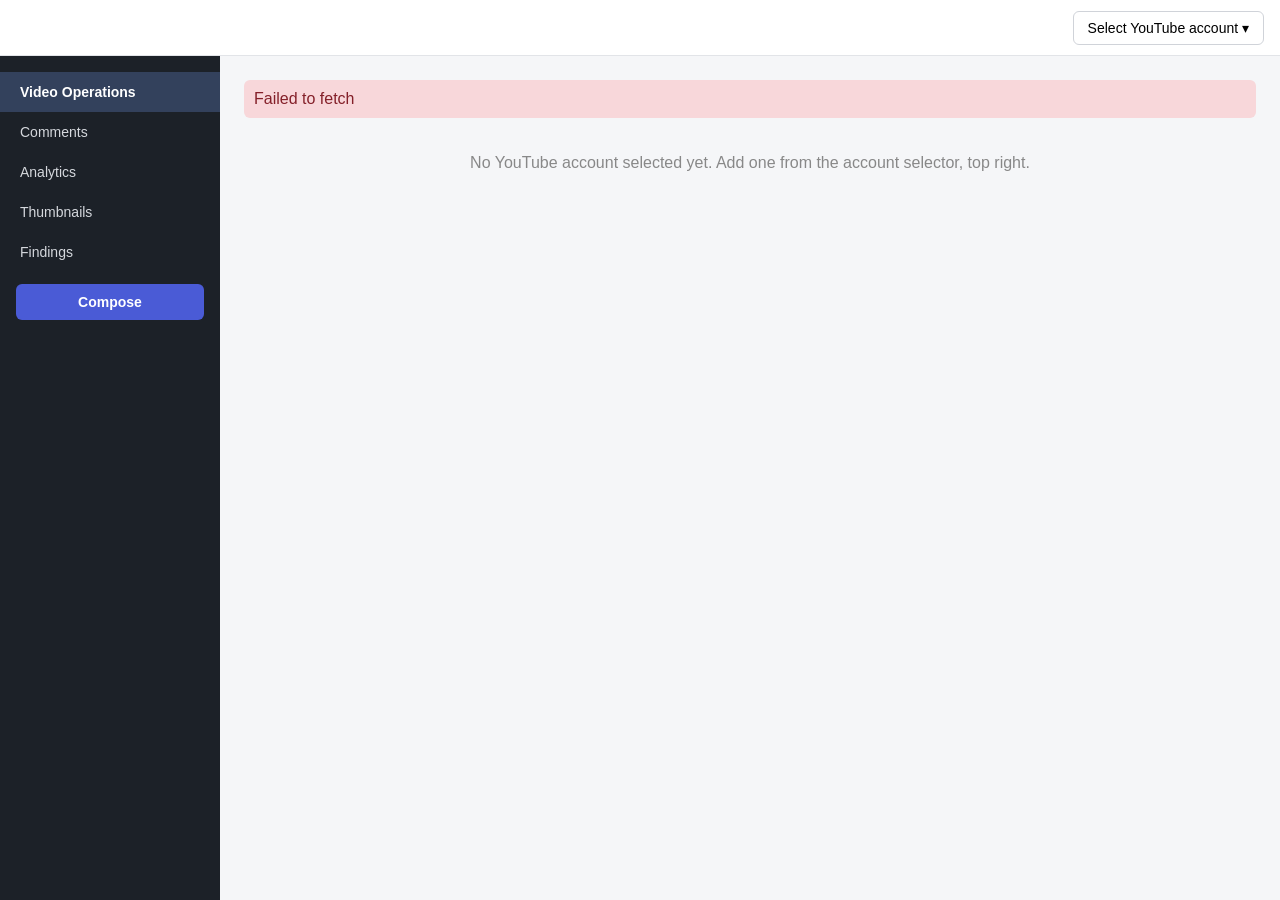
==== frontend/public/index.html @ ed94a9a6 "Implement full app per PROCEED_DEVELOPMENT.md (batches 1-12) Full-stack build covering every batch i" ====
<!DOCTYPE html>
<html lang="en">
<head>
<meta charset="UTF-8">
<meta name="viewport" content="width=device-width, initial-scale=1.0">
<title>Magulsakwala-tv</title>
<link rel="stylesheet" href="src/styles.css">
<script>
  // Point this at the PHP backend if it's served from a different origin
  // than this frontend. Leave as '' if both are served from the same origin.
  window.API_BASE = window.API_BASE || 'http://localhost:8100';
</script>
</head>
<body>
<div id="root"></div>

<!-- Vendored libraries (no npm/Node — see CLAUDE.md). Downloaded once from
     the npm registry tarballs and committed as static files. -->
<script src="vendor/react.production.min.js"></script>
<script src="vendor/react-dom.production.min.js"></script>
<script src="vendor/babel.min.js"></script>

<script src="src/api.js"></script>

<script type="text/babel" data-presets="react" src="src/components/TopBar.jsx"></script>
<script type="text/babel" data-presets="react" src="src/components/Sidebar.jsx"></script>
<script type="text/babel" data-presets="react" src="src/components/AccountEditPage.jsx"></script>
<script type="text/babel" data-presets="react" src="src/components/VideoOperationsPage.jsx"></script>
<script type="text/babel" data-presets="react" src="src/components/ComposeScreen.jsx"></script>
<script type="text/babel" data-presets="react" src="src/components/FindingsPage.jsx"></script>
<script type="text/babel" data-presets="react" src="src/components/CommentsPage.jsx"></script>
<script type="text/babel" data-presets="react" src="src/components/ThumbnailsEditor.jsx"></script>
<script type="text/babel" data-presets="react" src="src/components/AnalyticsPage.jsx"></script>
<script type="text/babel" data-presets="react" src="src/app.jsx"></script>
</body>
</html>
---- frontend/public/src/styles.css ----
* { box-sizing: border-box; }
body { margin: 0; font-family: -apple-system, Segoe UI, Roboto, sans-serif; background: #f5f6f8; color: #1a1a1a; }

#root { display: flex; flex-direction: column; height: 100vh; }

.topbar {
  height: 56px;
  background: #ffffff;
  border-bottom: 1px solid #e2e4e8;
  display: flex;
  align-items: center;
  justify-content: flex-end;
  padding: 0 16px;
  position: relative;
  flex-shrink: 0;
}

.account-select-box { position: relative; }
.account-select-button {
  padding: 8px 14px;
  border: 1px solid #d0d3d9;
  border-radius: 6px;
  background: #fff;
  cursor: pointer;
  font-size: 14px;
}
.account-dropdown {
  position: absolute;
  right: 0;
  top: 42px;
  background: #fff;
  border: 1px solid #d0d3d9;
  border-radius: 6px;
  min-width: 240px;
  box-shadow: 0 4px 12px rgba(0,0,0,0.1);
  z-index: 20;
}
.account-dropdown-row {
  display: flex;
  align-items: center;
  justify-content: space-between;
  padding: 8px 12px;
  cursor: pointer;
}
.account-dropdown-row:hover { background: #f0f1f3; }
.account-dropdown-row.selected { font-weight: 600; }
.account-edit-btn {
  border: none;
  background: transparent;
  cursor: pointer;
  color: #4a5bd6;
  font-size: 12px;
}
.account-dropdown-footer { border-top: 1px solid #eee; padding: 8px 12px; }

.body-row { display: flex; flex: 1; min-height: 0; }

.sidebar {
  width: 220px;
  background: #1c2128;
  color: #d5d8dd;
  padding: 16px 0;
  flex-shrink: 0;
  overflow-y: auto;
}
.sidebar-item {
  padding: 12px 20px;
  cursor: pointer;
  font-size: 14px;
}
.sidebar-item:hover { background: #2a313c; }
.sidebar-item.active { background: #33415c; color: #fff; font-weight: 600; }
.sidebar-compose-btn {
  margin: 12px 16px 0;
  padding: 10px;
  background: #4a5bd6;
  color: #fff;
  border: none;
  border-radius: 6px;
  cursor: pointer;
  width: calc(100% - 32px);
  font-size: 14px;
  font-weight: 600;
}

.main {
  flex: 1;
  overflow-y: auto;
  padding: 24px;
}

.page-title { font-size: 20px; font-weight: 700; margin-bottom: 16px; }

.card {
  background: #fff;
  border: 1px solid #e2e4e8;
  border-radius: 8px;
  padding: 16px;
  margin-bottom: 16px;
}

.btn {
  padding: 8px 14px;
  border-radius: 6px;
  border: 1px solid #d0d3d9;
  background: #fff;
  cursor: pointer;
  font-size: 14px;
}
.btn-primary { background: #4a5bd6; color: #fff; border-color: #4a5bd6; }
.btn-danger { background: #d64a4a; color: #fff; border-color: #d64a4a; }
.btn:disabled { opacity: 0.5; cursor: not-allowed; }

.field { margin-bottom: 12px; display: flex; flex-direction: column; gap: 4px; }
.field label { font-size: 13px; font-weight: 600; color: #444; }
.field input, .field textarea, .field select {
  padding: 8px;
  border: 1px solid #d0d3d9;
  border-radius: 6px;
  font-size: 14px;
  font-family: inherit;
}

.table { width: 100%; border-collapse: collapse; }
.table th, .table td { text-align: left; padding: 8px; border-bottom: 1px solid #eee; font-size: 14px; }
.status-pill { padding: 2px 8px; border-radius: 10px; font-size: 12px; background: #eef0f4; }
.status-draft { background: #eee; }
.status-prepared { background: #fff3cd; }
.status-scheduled { background: #cfe2ff; }
.status-published { background: #d1e7dd; }
.status-failed { background: #f8d7da; }

.modal-overlay {
  position: fixed; inset: 0; background: rgba(0,0,0,0.4);
  display: flex; align-items: center; justify-content: center; z-index: 50;
}
.modal {
  background: #fff; border-radius: 8px; padding: 20px;
  width: 640px; max-width: 90vw; max-height: 85vh; overflow-y: auto;
}

.error-banner { background: #f8d7da; color: #842029; padding: 10px; border-radius: 6px; margin-bottom: 12px; }
.empty-state { color: #888; padding: 24px; text-align: center; }

.compose-preview { display: flex; gap: 24px; }
.compose-preview img { width: 320px; border-radius: 8px; border: 1px solid #ddd; }

.thumbnail-slots { display: grid; grid-template-columns: repeat(3, 1fr); gap: 12px; }
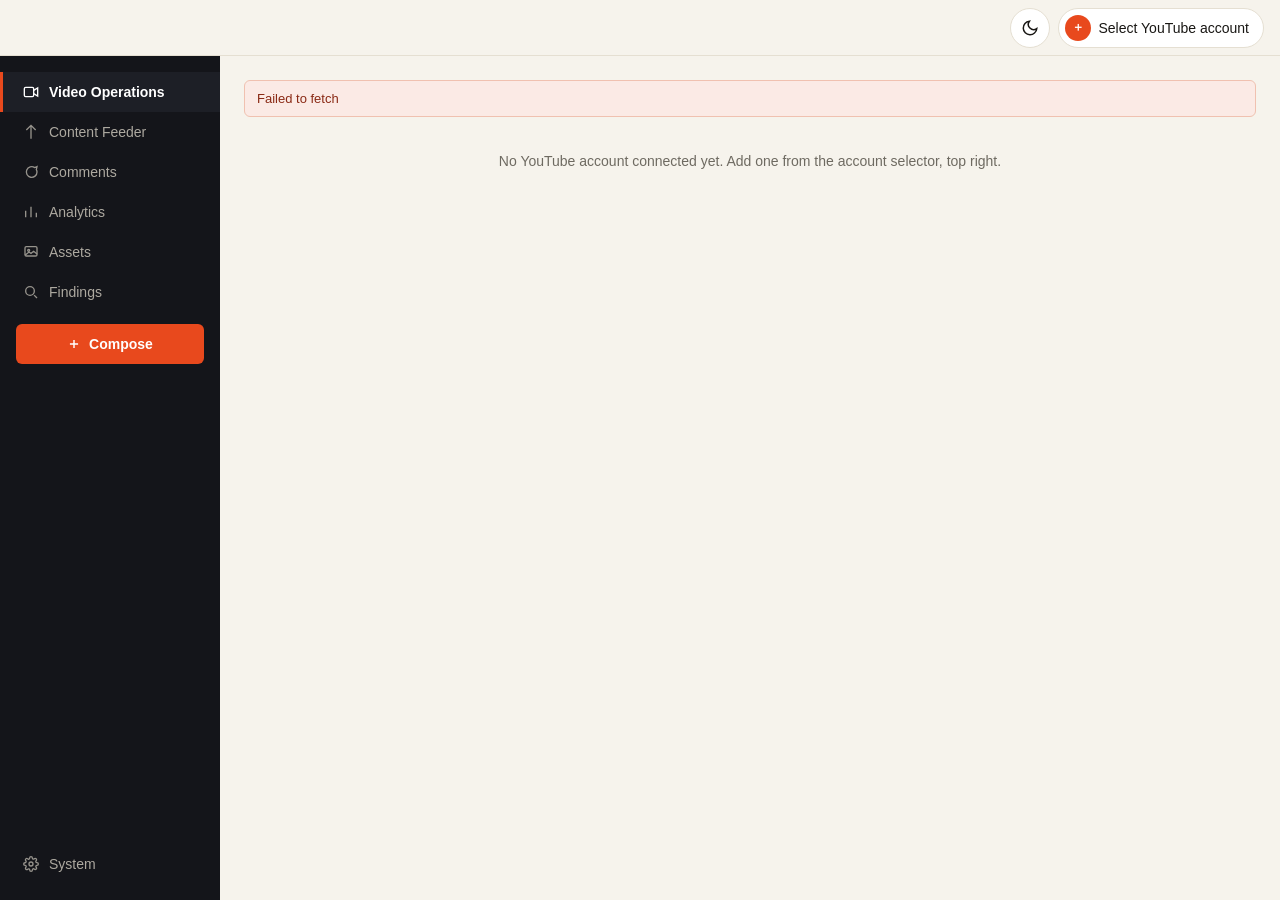
==== commit 9ce0f27e: "changes" ====
--- a/frontend/public/index.html
+++ b/frontend/public/index.html
@@ -9,6 +9,15 @@
   // Point this at the PHP backend if it's served from a different origin
   // than this frontend. Leave as '' if both are served from the same origin.
   window.API_BASE = window.API_BASE || 'http://localhost:8100';
+
+  // Apply saved theme before first paint (avoids a flash of the wrong
+  // theme). No saved preference = follow the OS (handled by CSS alone).
+  (function () {
+    var saved = localStorage.getItem('theme');
+    if (saved === 'light' || saved === 'dark') {
+      document.documentElement.setAttribute('data-theme', saved);
+    }
+  })();
 </script>
 </head>
 <body>
@@ -22,15 +31,20 @@
 
 <script src="src/api.js"></script>
 
+<script type="text/babel" data-presets="react" src="src/components/Toast.jsx"></script>
+<script type="text/babel" data-presets="react" src="src/components/ConfirmDialog.jsx"></script>
 <script type="text/babel" data-presets="react" src="src/components/TopBar.jsx"></script>
 <script type="text/babel" data-presets="react" src="src/components/Sidebar.jsx"></script>
 <script type="text/babel" data-presets="react" src="src/components/AccountEditPage.jsx"></script>
 <script type="text/babel" data-presets="react" src="src/components/VideoOperationsPage.jsx"></script>
+<script type="text/babel" data-presets="react" src="src/components/ContentFeederPage.jsx"></script>
 <script type="text/babel" data-presets="react" src="src/components/ComposeScreen.jsx"></script>
 <script type="text/babel" data-presets="react" src="src/components/FindingsPage.jsx"></script>
 <script type="text/babel" data-presets="react" src="src/components/CommentsPage.jsx"></script>
 <script type="text/babel" data-presets="react" src="src/components/ThumbnailsEditor.jsx"></script>
+<script type="text/babel" data-presets="react" src="src/components/AssetsPage.jsx"></script>
 <script type="text/babel" data-presets="react" src="src/components/AnalyticsPage.jsx"></script>
+<script type="text/babel" data-presets="react" src="src/components/SystemPage.jsx"></script>
 <script type="text/babel" data-presets="react" src="src/app.jsx"></script>
 </body>
 </html>
--- a/frontend/public/src/styles.css
+++ b/frontend/public/src/styles.css
@@ -1,12 +1,108 @@
+/* Broadcast Control Room — design tokens */
+:root {
+  --canvas: #F6F3EC;
+  --surface: #FFFFFF;
+  --ink: #191714;
+  --ink-soft: #6E6A61;
+  --line: #E5DFD2;
+  --accent: #E8491D;
+  --accent-ink: #FFFFFF;
+  --sidebar-bg: #14151A;
+  --sidebar-fg: #ADA9A0;
+  --sidebar-fg-active: #FFFFFF;
+
+  --status-draft: #8A8577;
+  --status-prepared: #C98A1C;
+  --status-scheduled: #2F6FED;
+  --status-published: #1D8A5F;
+  --status-failed: #C22E2E;
+
+  --error-bg: #FBEAE5;
+  --error-fg: #8A2A15;
+  --error-border: #F0C1B0;
+  --skeleton-highlight: #EFEAE0;
+  --toast-bg: #191714;
+  --toast-fg: #FFFFFF;
+  --overlay: rgba(20,17,15,0.45);
+  --scrim-strong: rgba(20,17,15,0.65);
+  --shadow: rgba(25,23,20,0.12);
+
+  --font-sans: -apple-system, "Segoe UI", Roboto, Helvetica, Arial, sans-serif;
+  --font-mono: ui-monospace, SFMono-Regular, Menlo, Consolas, monospace;
+
+  --radius: 8px;
+  --sidebar-width: 220px;
+}
+
+/* Dark mode: follows OS preference by default; [data-theme] on <html>
+   (set by the toggle in TopBar, persisted in localStorage) overrides it
+   explicitly in either direction. Sidebar stays dark in both themes —
+   it's a fixed design element, not part of the light/dark surface. */
+@media (prefers-color-scheme: dark) {
+  :root:not([data-theme="light"]) {
+    --canvas: #17181D;
+    --surface: #1F2027;
+    --ink: #F1EFE9;
+    --ink-soft: #9C988E;
+    --line: #33343C;
+    --error-bg: #3A211C;
+    --error-fg: #F3A78E;
+    --error-border: #5C2E24;
+    --skeleton-highlight: #2A2B33;
+    --toast-bg: #2A2B33;
+    --overlay: rgba(0,0,0,0.6);
+    --scrim-strong: rgba(0,0,0,0.75);
+    --shadow: rgba(0,0,0,0.4);
+  }
+}
+:root[data-theme="dark"] {
+  --canvas: #17181D;
+  --surface: #1F2027;
+  --ink: #F1EFE9;
+  --ink-soft: #9C988E;
+  --line: #33343C;
+  --error-bg: #3A211C;
+  --error-fg: #F3A78E;
+  --error-border: #5C2E24;
+  --skeleton-highlight: #2A2B33;
+  --toast-bg: #2A2B33;
+  --overlay: rgba(0,0,0,0.6);
+  --scrim-strong: rgba(0,0,0,0.75);
+  --shadow: rgba(0,0,0,0.4);
+}
+
 * { box-sizing: border-box; }
-body { margin: 0; font-family: -apple-system, Segoe UI, Roboto, sans-serif; background: #f5f6f8; color: #1a1a1a; }
+
+body {
+  margin: 0;
+  font-family: var(--font-sans);
+  background: var(--canvas);
+  color: var(--ink);
+}
 
 #root { display: flex; flex-direction: column; height: 100vh; }
 
+a { color: var(--accent); }
+
+:focus-visible {
+  outline: 2px solid var(--accent);
+  outline-offset: 2px;
+  border-radius: 4px;
+}
+
+.eyebrow {
+  text-transform: uppercase;
+  letter-spacing: 0.06em;
+  font-size: 11px;
+  font-weight: 700;
+  color: var(--ink-soft);
+}
+
+/* Top bar */
 .topbar {
   height: 56px;
-  background: #ffffff;
-  border-bottom: 1px solid #e2e4e8;
+  background: var(--canvas);
+  border-bottom: 1px solid var(--line);
   display: flex;
   align-items: center;
   justify-content: flex-end;
@@ -15,25 +111,60 @@
   flex-shrink: 0;
 }
 
+.theme-toggle-btn {
+  display: flex;
+  align-items: center;
+  justify-content: center;
+  width: 40px;
+  height: 40px;
+  margin-right: 8px;
+  border: 1px solid var(--line);
+  border-radius: 50%;
+  background: var(--surface);
+  color: var(--ink);
+  cursor: pointer;
+  flex-shrink: 0;
+}
+.theme-toggle-btn:hover { border-color: var(--ink-soft); }
+
 .account-select-box { position: relative; }
 .account-select-button {
-  padding: 8px 14px;
-  border: 1px solid #d0d3d9;
-  border-radius: 6px;
-  background: #fff;
+  display: flex;
+  align-items: center;
+  gap: 8px;
+  padding: 6px 14px 6px 6px;
+  border: 1px solid var(--line);
+  border-radius: 999px;
+  background: var(--surface);
   cursor: pointer;
   font-size: 14px;
+  color: var(--ink);
+  min-height: 40px;
+}
+.account-badge {
+  width: 26px;
+  height: 26px;
+  border-radius: 50%;
+  background: var(--accent);
+  color: var(--accent-ink);
+  display: flex;
+  align-items: center;
+  justify-content: center;
+  font-size: 12px;
+  font-weight: 700;
+  flex-shrink: 0;
 }
 .account-dropdown {
   position: absolute;
   right: 0;
-  top: 42px;
-  background: #fff;
-  border: 1px solid #d0d3d9;
-  border-radius: 6px;
-  min-width: 240px;
-  box-shadow: 0 4px 12px rgba(0,0,0,0.1);
+  top: 46px;
+  background: var(--surface);
+  border: 1px solid var(--line);
+  border-radius: var(--radius);
+  min-width: 260px;
+  box-shadow: 0 8px 24px var(--shadow);
   z-index: 20;
+  overflow: hidden;
 }
 .account-dropdown-row {
   display: flex;
@@ -42,46 +173,81 @@
   padding: 8px 12px;
   cursor: pointer;
 }
-.account-dropdown-row:hover { background: #f0f1f3; }
+.account-dropdown-row:hover { background: var(--canvas); }
+
+.list-row {
+  padding: 11px 8px;
+  cursor: pointer;
+  border-bottom: 1px solid var(--line);
+  color: var(--ink);
+}
+.list-row:last-child { border-bottom: none; }
+.list-row:hover { background: var(--canvas); }
 .account-dropdown-row.selected { font-weight: 600; }
 .account-edit-btn {
   border: none;
   background: transparent;
   cursor: pointer;
-  color: #4a5bd6;
-  font-size: 12px;
-}
-.account-dropdown-footer { border-top: 1px solid #eee; padding: 8px 12px; }
+  color: var(--ink-soft);
+  font-size: 13px;
+  min-width: 32px;
+  min-height: 32px;
+  border-radius: 6px;
+}
+.account-edit-btn:hover { background: var(--canvas); color: var(--ink); }
+.account-dropdown-footer { border-top: 1px solid var(--line); padding: 8px; }
 
 .body-row { display: flex; flex: 1; min-height: 0; }
 
+/* Sidebar */
 .sidebar {
-  width: 220px;
-  background: #1c2128;
-  color: #d5d8dd;
+  width: var(--sidebar-width);
+  background: var(--sidebar-bg);
+  color: var(--sidebar-fg);
   padding: 16px 0;
   flex-shrink: 0;
   overflow-y: auto;
-}
+  display: flex;
+  flex-direction: column;
+}
+.sidebar-nav { display: flex; flex-direction: column; }
 .sidebar-item {
-  padding: 12px 20px;
+  display: flex;
+  align-items: center;
+  gap: 10px;
+  padding: 11px 20px;
   cursor: pointer;
   font-size: 14px;
-}
-.sidebar-item:hover { background: #2a313c; }
-.sidebar-item.active { background: #33415c; color: #fff; font-weight: 600; }
+  min-height: 40px;
+  border-left: 3px solid transparent;
+}
+.sidebar-item svg { flex-shrink: 0; opacity: 0.85; }
+.sidebar-item:hover { background: #1D1F26; color: var(--sidebar-fg-active); }
+.sidebar-item.active {
+  background: #1D1F26;
+  color: var(--sidebar-fg-active);
+  border-left-color: var(--accent);
+  font-weight: 600;
+}
+.sidebar-item.active svg { opacity: 1; }
 .sidebar-compose-btn {
+  display: flex;
+  align-items: center;
+  justify-content: center;
+  gap: 8px;
   margin: 12px 16px 0;
-  padding: 10px;
-  background: #4a5bd6;
-  color: #fff;
+  padding: 11px;
+  background: var(--accent);
+  color: var(--accent-ink);
   border: none;
   border-radius: 6px;
   cursor: pointer;
   width: calc(100% - 32px);
   font-size: 14px;
   font-weight: 600;
-}
+  min-height: 40px;
+}
+.sidebar-compose-btn:hover { filter: brightness(1.08); }
 
 .main {
   flex: 1;
@@ -89,60 +255,244 @@
   padding: 24px;
 }
 
-.page-title { font-size: 20px; font-weight: 700; margin-bottom: 16px; }
+.page-title { font-size: 20px; font-weight: 700; margin-bottom: 4px; }
+.page-subtitle { color: var(--ink-soft); font-size: 13px; margin: 0 0 16px; }
 
 .card {
-  background: #fff;
-  border: 1px solid #e2e4e8;
-  border-radius: 8px;
+  background: var(--surface);
+  border: 1px solid var(--line);
+  border-radius: var(--radius);
   padding: 16px;
   margin-bottom: 16px;
 }
 
 .btn {
-  padding: 8px 14px;
-  border-radius: 6px;
-  border: 1px solid #d0d3d9;
-  background: #fff;
+  padding: 9px 16px;
+  border-radius: 6px;
+  border: 1px solid var(--line);
+  background: var(--surface);
+  color: var(--ink);
   cursor: pointer;
   font-size: 14px;
-}
-.btn-primary { background: #4a5bd6; color: #fff; border-color: #4a5bd6; }
-.btn-danger { background: #d64a4a; color: #fff; border-color: #d64a4a; }
+  min-height: 40px;
+}
+.btn:hover { border-color: var(--ink-soft); }
+.btn-primary { background: var(--accent); color: var(--accent-ink); border-color: var(--accent); }
+.btn-primary:hover { filter: brightness(1.08); }
+.btn-danger { background: var(--surface); color: var(--status-failed); border-color: var(--status-failed); }
+.btn-danger:hover { background: var(--status-failed); color: #fff; }
+.btn-text {
+  background: transparent;
+  border: none;
+  color: var(--ink-soft);
+  cursor: pointer;
+  font-size: 13px;
+  padding: 6px 8px;
+  min-height: auto;
+}
+.btn-text:hover { color: var(--ink); }
 .btn:disabled { opacity: 0.5; cursor: not-allowed; }
 
 .field { margin-bottom: 12px; display: flex; flex-direction: column; gap: 4px; }
-.field label { font-size: 13px; font-weight: 600; color: #444; }
+.field label { font-size: 13px; font-weight: 600; color: var(--ink); }
 .field input, .field textarea, .field select {
-  padding: 8px;
-  border: 1px solid #d0d3d9;
+  padding: 9px 10px;
+  border: 1px solid var(--line);
   border-radius: 6px;
   font-size: 14px;
   font-family: inherit;
-}
-
+  background: var(--surface);
+  color: var(--ink);
+  min-height: 40px;
+}
+.field textarea { min-height: auto; }
+
+.mono { font-family: var(--font-mono); }
+
+.table-scroll { overflow-x: auto; }
 .table { width: 100%; border-collapse: collapse; }
-.table th, .table td { text-align: left; padding: 8px; border-bottom: 1px solid #eee; font-size: 14px; }
-.status-pill { padding: 2px 8px; border-radius: 10px; font-size: 12px; background: #eef0f4; }
-.status-draft { background: #eee; }
-.status-prepared { background: #fff3cd; }
-.status-scheduled { background: #cfe2ff; }
-.status-published { background: #d1e7dd; }
-.status-failed { background: #f8d7da; }
+.table th, .table td { text-align: left; padding: 10px 8px; border-bottom: 1px solid var(--line); font-size: 14px; }
+.table th { color: var(--ink-soft); font-weight: 600; font-size: 12px; text-transform: uppercase; letter-spacing: 0.04em; }
+.table-thumb {
+  width: 40px;
+  height: 40px;
+  border-radius: 6px;
+  object-fit: cover;
+  background: var(--canvas);
+  border: 1px solid var(--line);
+  display: block;
+}
+.table-thumb-placeholder {
+  width: 40px;
+  height: 40px;
+  border-radius: 6px;
+  background: var(--canvas);
+  border: 1px dashed var(--line);
+}
+
+/* Status dot — the signature motif, used everywhere a video status appears */
+.status-pill {
+  display: inline-flex;
+  align-items: center;
+  gap: 6px;
+  font-family: var(--font-mono);
+  font-size: 12px;
+  color: var(--ink);
+}
+.status-pill::before {
+  content: '';
+  width: 8px;
+  height: 8px;
+  border-radius: 50%;
+  background: var(--status-draft);
+  flex-shrink: 0;
+}
+.status-draft::before { background: var(--status-draft); }
+.status-prepared::before { background: var(--status-prepared); }
+.status-scheduled::before { background: var(--status-scheduled); }
+.status-published::before { background: var(--status-published); }
+.status-failed::before { background: var(--status-failed); }
+
+/* Ready-to-publish checklist widget */
+.checklist { display: flex; flex-direction: column; gap: 6px; }
+.checklist-item {
+  display: flex;
+  align-items: center;
+  gap: 8px;
+  font-size: 13px;
+  color: var(--ink-soft);
+}
+.checklist-item.done { color: var(--status-published); }
+.checklist-item .mark {
+  width: 16px;
+  height: 16px;
+  border-radius: 50%;
+  border: 1.5px solid var(--line);
+  flex-shrink: 0;
+  display: flex;
+  align-items: center;
+  justify-content: center;
+  font-size: 10px;
+}
+.checklist-item.done .mark {
+  border-color: var(--status-published);
+  background: var(--status-published);
+  color: #fff;
+}
 
 .modal-overlay {
-  position: fixed; inset: 0; background: rgba(0,0,0,0.4);
+  position: fixed; inset: 0; background: var(--overlay);
   display: flex; align-items: center; justify-content: center; z-index: 50;
+  padding: 16px;
 }
 .modal {
-  background: #fff; border-radius: 8px; padding: 20px;
-  width: 640px; max-width: 90vw; max-height: 85vh; overflow-y: auto;
-}
-
-.error-banner { background: #f8d7da; color: #842029; padding: 10px; border-radius: 6px; margin-bottom: 12px; }
-.empty-state { color: #888; padding: 24px; text-align: center; }
-
-.compose-preview { display: flex; gap: 24px; }
-.compose-preview img { width: 320px; border-radius: 8px; border: 1px solid #ddd; }
+  background: var(--surface); border-radius: var(--radius); padding: 20px;
+  width: 640px; max-width: min(640px, 94vw); max-height: 85vh; overflow-y: auto;
+}
+.modal-small { width: 420px; }
+
+.error-banner {
+  background: var(--error-bg); color: var(--error-fg); border: 1px solid var(--error-border);
+  padding: 10px 12px; border-radius: 6px; margin-bottom: 12px; font-size: 13px;
+}
+.empty-state { color: var(--ink-soft); padding: 24px; text-align: center; font-size: 14px; }
+
+.skeleton-line {
+  height: 14px;
+  border-radius: 4px;
+  background: linear-gradient(90deg, var(--line) 25%, var(--skeleton-highlight) 37%, var(--line) 63%);
+  background-size: 400% 100%;
+  animation: skeleton-pulse 1.4s ease-in-out infinite;
+}
+@keyframes skeleton-pulse {
+  0% { background-position: 100% 50%; }
+  100% { background-position: 0 50%; }
+}
+
+.spinner {
+  display: inline-block; width: 14px; height: 14px;
+  border: 2px solid var(--line); border-top-color: var(--accent, #6366f1);
+  border-radius: 50%; animation: spin 0.7s linear infinite; margin-right: 6px; vertical-align: middle;
+}
+
+.progress-track {
+  width: 100%; height: 8px; border-radius: 4px;
+  background: var(--line); overflow: hidden; margin-top: 8px;
+}
+.progress-fill {
+  height: 100%; border-radius: 4px;
+  background: var(--accent, #6366f1);
+  transition: width 0.3s ease;
+}
+.progress-fill.progress-fill-danger {
+  background: var(--error-fg, #dc2626);
+}
+
+@keyframes spin {
+  to { transform: rotate(360deg); }
+}
+
+.compose-preview { display: flex; gap: 24px; flex-wrap: wrap; }
+.compose-preview img { width: 320px; max-width: 100%; border-radius: 8px; border: 1px solid var(--line); display: block; }
+.countdown { font-family: var(--font-mono); font-size: 13px; color: var(--ink-soft); }
 
 .thumbnail-slots { display: grid; grid-template-columns: repeat(3, 1fr); gap: 12px; }
+.thumbnail-grid { display: flex; gap: 12px; flex-wrap: wrap; }
+.thumbnail-card { width: 220px; position: relative; }
+.thumbnail-card-delete {
+  position: absolute; top: 8px; right: 8px;
+  background: var(--scrim-strong); color: #fff; border: none;
+  width: 28px; height: 28px; border-radius: 50%; cursor: pointer;
+  display: flex; align-items: center; justify-content: center; font-size: 14px;
+}
+.thumbnail-card-delete:hover { background: var(--status-failed); }
+
+/* Toasts */
+.toast-stack {
+  position: fixed;
+  bottom: 20px;
+  right: 20px;
+  display: flex;
+  flex-direction: column;
+  gap: 8px;
+  z-index: 100;
+  max-width: min(360px, calc(100vw - 40px));
+}
+.toast {
+  background: var(--toast-bg);
+  color: var(--toast-fg);
+  padding: 12px 14px;
+  border-radius: 8px;
+  font-size: 13px;
+  box-shadow: 0 8px 20px var(--shadow);
+}
+.toast-error { background: var(--status-failed); }
+
+/* Responsive */
+@media (max-width: 860px) {
+  .main { padding: 12px; }
+  .body-row { flex-direction: column; }
+  .sidebar {
+    width: 100%;
+    flex-direction: row;
+    overflow-x: auto;
+    overflow-y: visible;
+    padding: 8px;
+    gap: 4px;
+  }
+  .sidebar-nav { flex-direction: row; }
+  .sidebar-item {
+    border-left: none;
+    border-bottom: 3px solid transparent;
+    white-space: nowrap;
+    padding: 8px 12px;
+  }
+  .sidebar-item.active { border-left-color: transparent; border-bottom-color: var(--accent); }
+  .sidebar-compose-btn { margin: 0 0 0 4px; width: auto; flex-shrink: 0; }
+  .thumbnail-slots { grid-template-columns: repeat(2, 1fr); }
+}
+
+@media (max-width: 520px) {
+  .thumbnail-slots { grid-template-columns: 1fr; }
+  .modal { padding: 14px; }
+}
